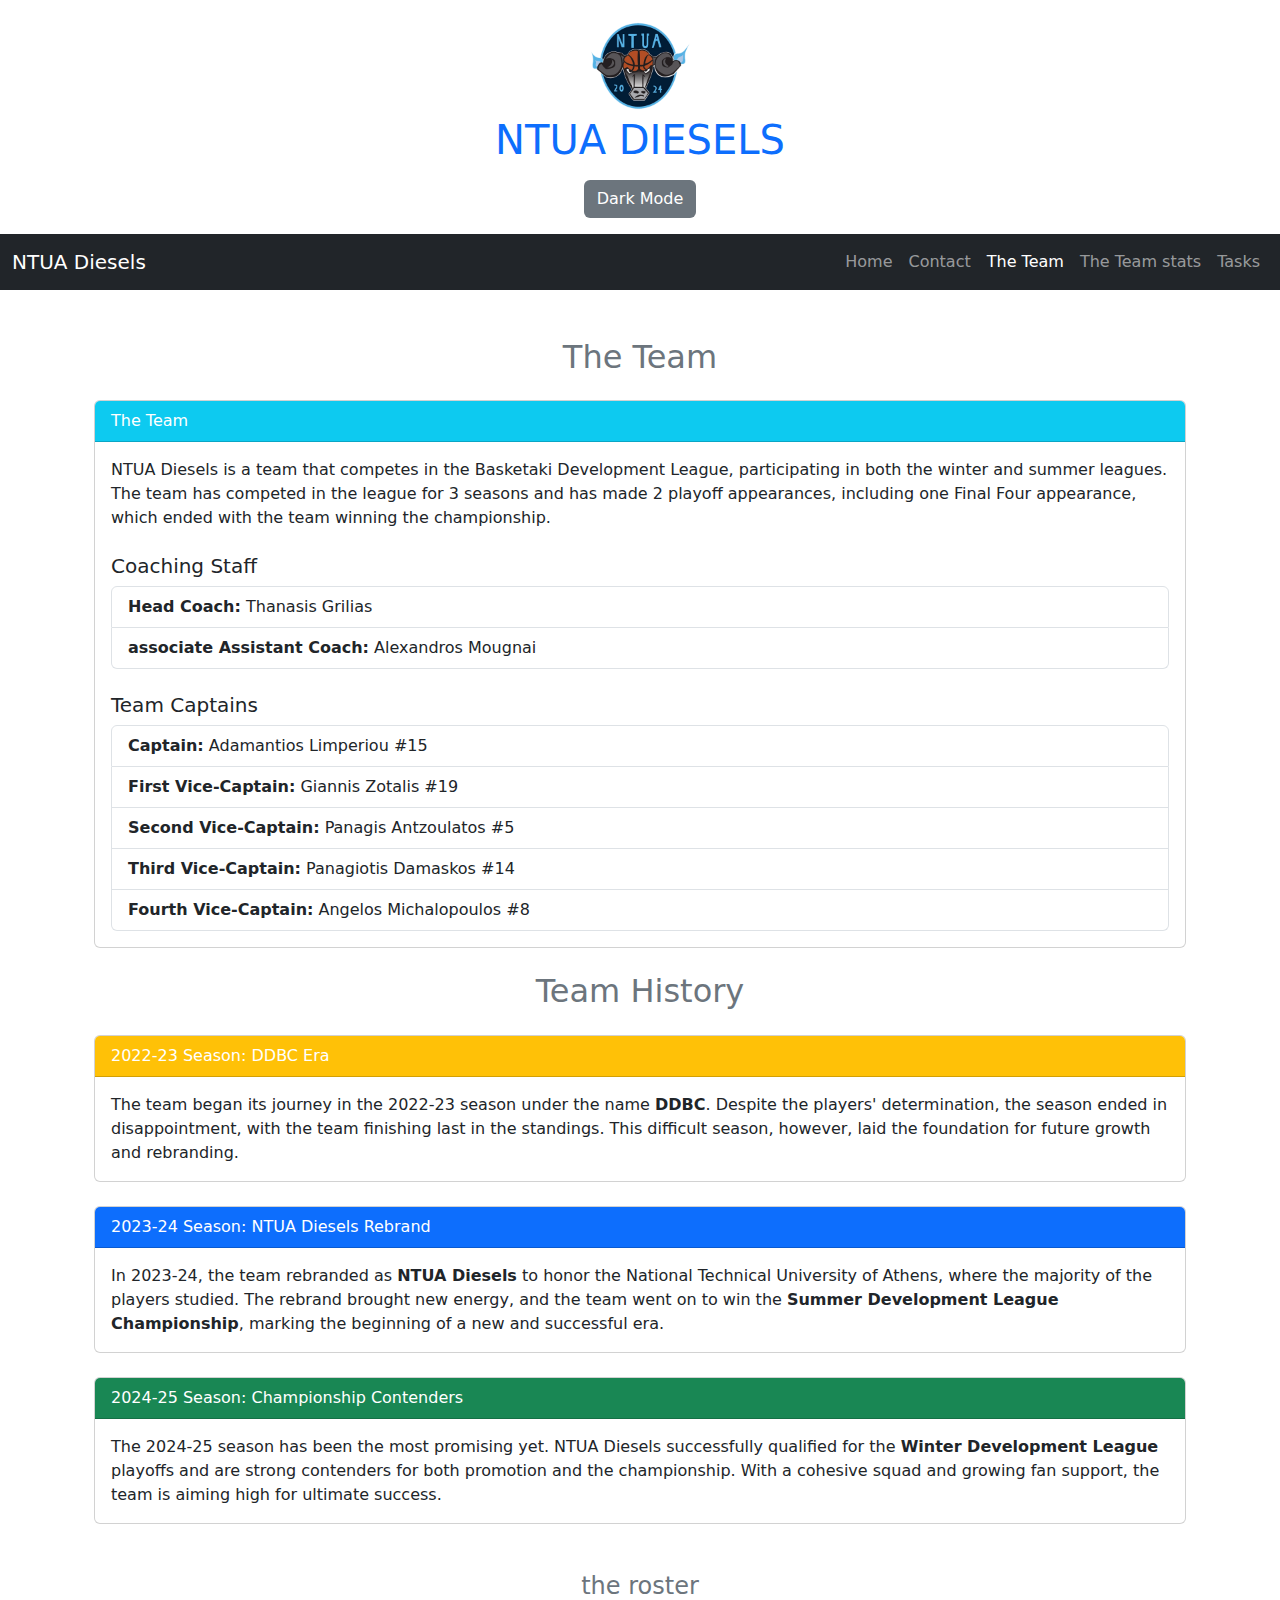
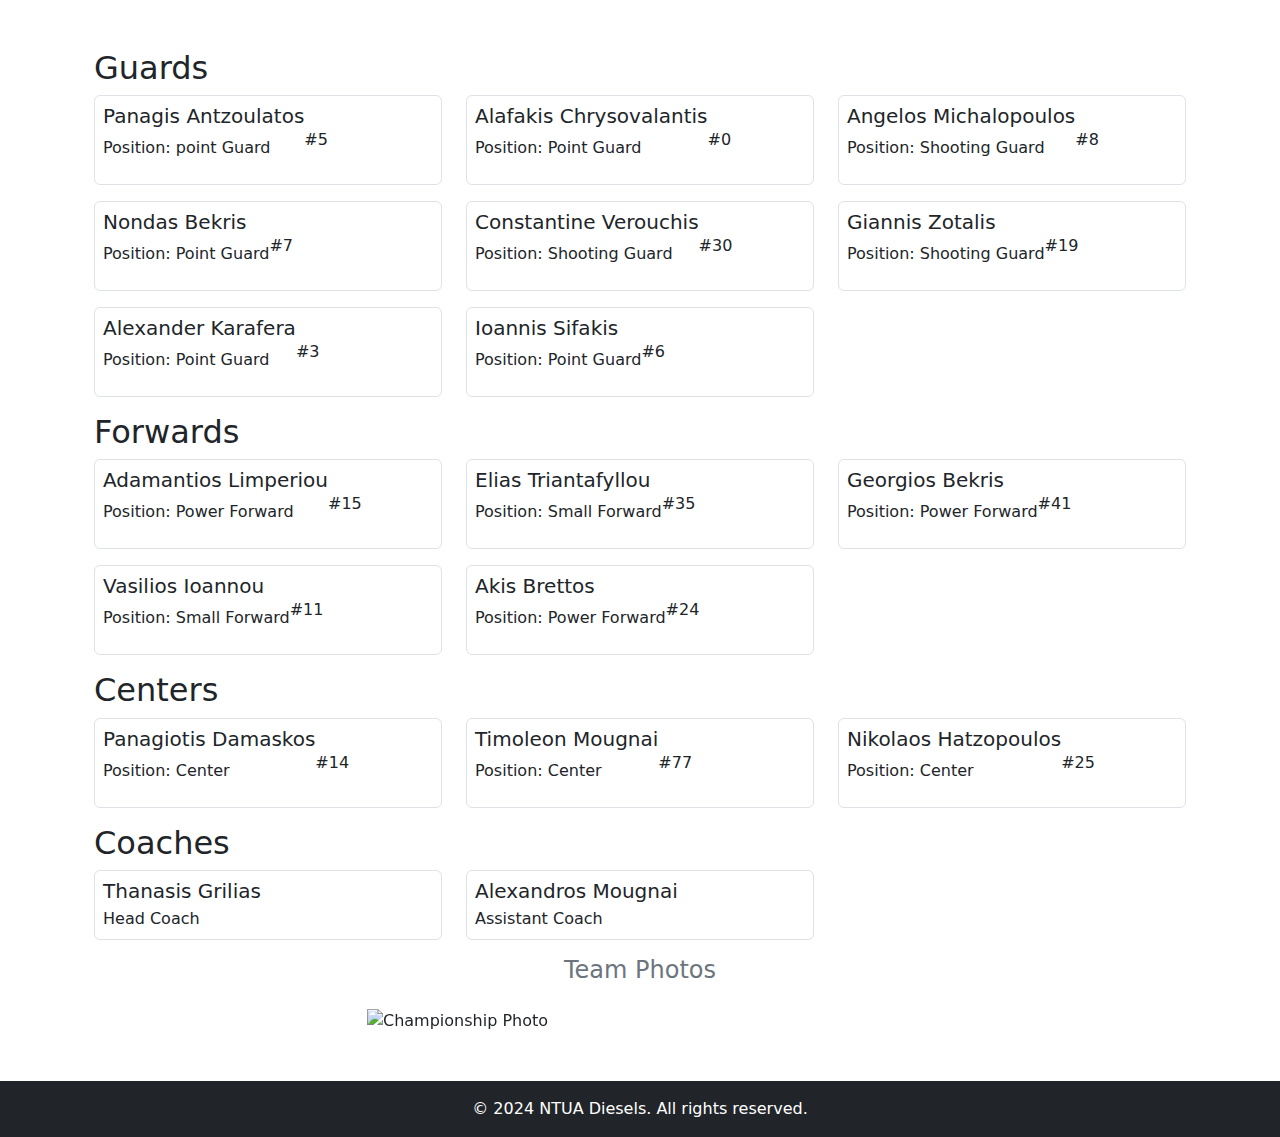
==== about.html @ ca655a05 "modified index and contact pages and made the about pages and create two empty files in stats and ta" ====
<!DOCTYPE html>
<html lang="en">
<head>
    <meta charset="UTF-8">
    <meta name="viewport" content="width=device-width, initial-scale=1.0">
    <title>about - NTUA Diesels</title>
    <link rel="stylesheet" href="https://cdn.jsdelivr.net/npm/bootstrap@5.3.0/dist/css/bootstrap.min.css">
</head>
<body>
    <header class="text-center p-3 text-info">
        <div class="logo">
            <img src="images/ntua-diesels.png" alt="NTUA Diesels Logo" class="img-fluid mx-auto d-block" style="max-width: 100px;">
        </div>
        <h1 class="text-primary">NTUA DIESELS</h1>
        <button id="darkModeToggle" class="btn bg-secondary text-white mt-2">Dark Mode</button>
    </header>

    <nav class="navbar navbar-expand-lg navbar-dark bg-dark">
        <div class="container-fluid">
            <a class="navbar-brand" href="#">NTUA Diesels</a>
            <button class="navbar-toggler" type="button" data-bs-toggle="collapse" data-bs-target="#navbarNav">
                <span class="navbar-toggler-icon"></span>
            </button>
            <div class="collapse navbar-collapse" id="navbarNav">
                <ul class="navbar-nav ms-auto">
                    <li class="nav-item"><a class="nav-link" href="index.html">Home</a></li>
                    <li class="nav-item"><a class="nav-link" href="contact.html">Contact</a></li>
                    <li class="nav-item"><a class="nav-link active" href="about.html">The Team</a></li>
                    <li class="nav-item"><a class="nav-link" href="stats.html">The Team stats</a></li>
                    <li class="nav-item"><a class="nav-link" href="tasks.html">Tasks</a></li>
                </ul>
            </div>
        </div>
    </nav>

    <main class="container my-5">

        <div class="container my-5">
            <h2 class="text-secondary text-center mb-4">The Team</h2>
            <div class="card mb-4">
                <div class="card-header bg-info text-white">
                    The Team
                </div>
                <div class="card-body">
                    <p class="card-text">
                        NTUA Diesels is a team that competes in the Basketaki Development League, participating in both the winter and summer leagues. 
                        The team has competed in the league for 3 seasons and has made 2 playoff appearances, including one Final Four appearance, which ended with the team winning the championship.
                    </p>
            
                    <h5 class="mt-4">Coaching Staff</h5>
                    <ul class="list-group mb-4">
                        <li class="list-group-item"><strong>Head Coach:</strong> Thanasis Grilias</li>
                        <li class="list-group-item"><strong>associate Assistant Coach:</strong> Alexandros Mougnai</li>
                    </ul>
            
                    <h5 class="mt-4">Team Captains</h5>
                    <ul class="list-group">
                        <li class="list-group-item"><strong>Captain:</strong> Adamantios Limperiou #15</li>
                        <li class="list-group-item"><strong>First Vice-Captain:</strong> Giannis Zotalis #19</li>
                        <li class="list-group-item"><strong>Second Vice-Captain:</strong> Panagis Antzoulatos #5</li>
                        <li class="list-group-item"><strong>Third Vice-Captain:</strong> Panagiotis Damaskos #14</li>
                        <li class="list-group-item"><strong>Fourth Vice-Captain:</strong> Angelos Michalopoulos #8</li>
                    </ul>
                </div>
            </div>
            
            <h2 class="text-secondary text-center mb-4">Team History</h2>
    
            <div class="card mb-4">
                <div class="card-header bg-warning text-white">
                    2022-23 Season: DDBC Era
                </div>
                <div class="card-body">
                    <p class="card-text">
                        The team began its journey in the 2022-23 season under the name <strong>DDBC</strong>. 
                        Despite the players' determination, the season ended in disappointment, with the team finishing last in the standings. 
                        This difficult season, however, laid the foundation for future growth and rebranding.
                    </p>
                </div>
            </div>
    
            <div class="card mb-4">
                <div class="card-header bg-primary text-white">
                    2023-24 Season: NTUA Diesels Rebrand
                </div>
                <div class="card-body">
                    <p class="card-text">
                        In 2023-24, the team rebranded as <strong>NTUA Diesels</strong> to honor the National Technical University of Athens, where the majority of the players studied.
                        The rebrand brought new energy, and the team went on to win the <strong>Summer Development League Championship</strong>, marking the beginning of a new and successful era.
                    </p>
                </div>
            </div>
    
            <div class="card mb-4">
                <div class="card-header bg-success text-white">
                    2024-25 Season: Championship Contenders
                </div>
                <div class="card-body">
                    <p class="card-text">
                        The 2024-25 season has been the most promising yet. 
                        NTUA Diesels successfully qualified for the <strong>Winter Development League</strong> playoffs and are strong contenders for both promotion and the championship.
                        With a cohesive squad and growing fan support, the team is aiming high for ultimate success.
                    </p>
                </div>
            </div>
        </div>

        <h4 class="text-secondary text-center mb-4">the roster</h4>
        <div class="container my-5">

            <h2 class="section-title">Guards</h2>
            <div class="row">
                <div class="col-md-4">
                    <div class="team-card d-flex align-items-center border p-2 mb-3 rounded">
                        <div class="player-info">
                            <h5>Panagis Antzoulatos</h5>
                            <p>Position: point Guard</p>
                        </div>
                        <div class="player-number">#5</div>
                    </div>
                </div>
                <div class="col-md-4">
                    <div class="team-card d-flex align-items-center border p-2 mb-3 rounded">
                        <div class="player-info">
                            <h5>Alafakis Chrysovalantis</h5>
                            <p>Position: Point Guard</p>
                        </div>
                        <div class="player-number">#0</div>
                    </div>
                </div>
                <div class="col-md-4">
                    <div  class="team-card d-flex align-items-center border p-2 mb-3 rounded">
                        <div class="player-info">
                            <h5>Angelos Michalopoulos</h5>
                            <p>Position: Shooting Guard</p>
                        </div>
                        <div class="player-number">#8</div>
                    </div>
                </div>
                <div class="col-md-4">
                    <div  class="team-card d-flex align-items-center border p-2 mb-3 rounded">
                        <div class="player-info">
                            <h5>Nondas Bekris</h5>
                            <p>Position: Point Guard</p>
                        </div>
                        <div class="player-number">#7</div>
                    </div>
                </div>
                <div class="col-md-4">
                    <div  class="team-card d-flex align-items-center border p-2 mb-3 rounded">
                        <div class="player-info">
                            <h5>Constantine Verouchis</h5>
                            <p>Position: Shooting Guard</p>
                        </div>
                        <div class="player-number">#30</div>
                    </div>
                </div>
                <div class="col-md-4">
                    <div  class="team-card d-flex align-items-center border p-2 mb-3 rounded">
                        <div class="player-info">
                            <h5>Giannis Zotalis</h5>
                            <p>Position: Shooting Guard</p>
                        </div>
                        <div class="player-number">#19</div>
                    </div>
                </div>
                <div  class="col-md-4">
                    <div class="team-card d-flex align-items-center border p-2 mb-3 rounded">
                        <div class="player-info">
                            <h5>Alexander Karafera</h5>
                            <p>Position: Point Guard</p>
                        </div>
                        <div class="player-number">#3</div>
                    </div>
                </div>
                <div class="col-md-4">
                    <div  class="team-card d-flex align-items-center border p-2 mb-3 rounded">
                        <div class="player-info">
                            <h5>Ioannis Sifakis</h5>
                            <p>Position: Point Guard</p>
                        </div>
                        <div class="player-number">#6</div>
                    </div>
                </div>
            </div>
    
            <h2 class="section-title">Forwards</h2>
            <div class="row">
                <div class="col-md-4">
                    <div  class="team-card d-flex align-items-center border p-2 mb-3 rounded">
                        <div class="player-info">
                            <h5>Adamantios Limperiou</h5>
                            <p>Position: Power Forward</p>
                        </div>
                        <div class="player-number">#15</div>
                    </div>
                </div>
                <div class="col-md-4">
                    <div  class="team-card d-flex align-items-center border p-2 mb-3 rounded">
                        <div class="player-info">
                            <h5>Elias Triantafyllou</h5>
                            <p>Position: Small Forward</p>
                        </div>
                        <div class="player-number">#35</div>
                    </div>
                </div>
                <div class="col-md-4">
                    <div  class="team-card d-flex align-items-center border p-2 mb-3 rounded">
                        <div class="player-info">
                            <h5>Georgios Bekris</h5>
                            <p>Position: Power Forward</p>
                        </div>
                        <div class="player-number">#41</div>
                    </div>
                </div>
                <div class="col-md-4">
                    <div  class="team-card d-flex align-items-center border p-2 mb-3 rounded">
                        <div class="player-info">
                            <h5>Vasilios Ioannou</h5>
                            <p>Position: Small Forward</p>
                        </div>
                        <div class="player-number">#11</div>
                    </div>
                </div>
                <div class="col-md-4">
                    <div  class="team-card d-flex align-items-center border p-2 mb-3 rounded">
                        <div class="player-info">
                            <h5>Akis Brettos </h5>
                            <p>Position: Power Forward</p>
                        </div>
                        <div class="player-number">#24</div>
                    </div>
                </div>
            </div>
    
            <h2 class="section-title">Centers</h2>
            <div class="row">
                <div class="col-md-4">
                    <div class="team-card d-flex align-items-center border p-2 mb-3 rounded">
                        <div class="player-info">
                            <h5>Panagiotis Damaskos</h5>
                            <p>Position: Center</p>
                        </div>
                        <div class="player-number">#14</div>
                    </div>
                </div>
                <div class="col-md-4">
                    <div  class="team-card d-flex align-items-center border p-2 mb-3 rounded">
                        <div class="player-info">
                            <h5>Timoleon Mougnai</h5>
                            <p>Position: Center</p>
                        </div>
                        <div class="player-number">#77</div>
                    </div>
                </div>
                <div class="col-md-4">
                    <div  class="team-card d-flex align-items-center border p-2 mb-3 rounded">
                        <div class="player-info">
                            <h5>Nikolaos Hatzopoulos</h5>
                            <p>Position: Center</p>
                        </div>
                        <div class="player-number">#25</div>
                    </div>
                </div>
            </div>
    
            <h2 class="section-title">Coaches</h2>
            <div class="row">
                <div class="col-md-4">
                    <div class="team-card d-flex align-items-center border p-2 mb-3 rounded">
                        <div class="coach-info">
                            <h5 class="mb-1">Thanasis Grilias</h5>
                            <p class="mb-0">Head Coach</p>
                        </div>
                    </div>
                </div>
        
                <div class="col-md-4">
                    <div class="team-card d-flex align-items-center border p-2 mb-3 rounded">
                        <div class="coach-info">
                            <h5 class="mb-1">Alexandros Mougnai</h5>
                            <p class="mb-0">Assistant Coach</p>
                        </div>
                    </div>
                </div>
    
        </div>

        <h4 class="text-secondary text-center mb-4">Team Photos</h4>
        <div id="teamCarousel" class="carousel slide" data-bs-ride="carousel">
            <div class="carousel-inner">
                <div class="carousel-item active">
                    <img class="d-block w-50 mx-auto" src="images/winners.png" alt="Championship Photo">
                </div>
                <div class="carousel-item">
                    <img class="d-block w-50 mx-auto" src="images/championship celebration.png" alt="Celebration">
                </div>
                <div class="carousel-item">
                    <img class="d-block w-50 mx-auto" src="images/trophy lift.png" alt="Trophy Lift">
                </div>
            </div>
        </div>
    </main>

    <footer class="bg-dark text-white text-center py-3">
        <p class="m-0">&copy; 2024 NTUA Diesels. All rights reserved.</p>
    </footer>

    <script src="https://cdn.jsdelivr.net/npm/bootstrap@5.3.0/dist/js/bootstrap.bundle.min.js"></script>
</body>
</html>
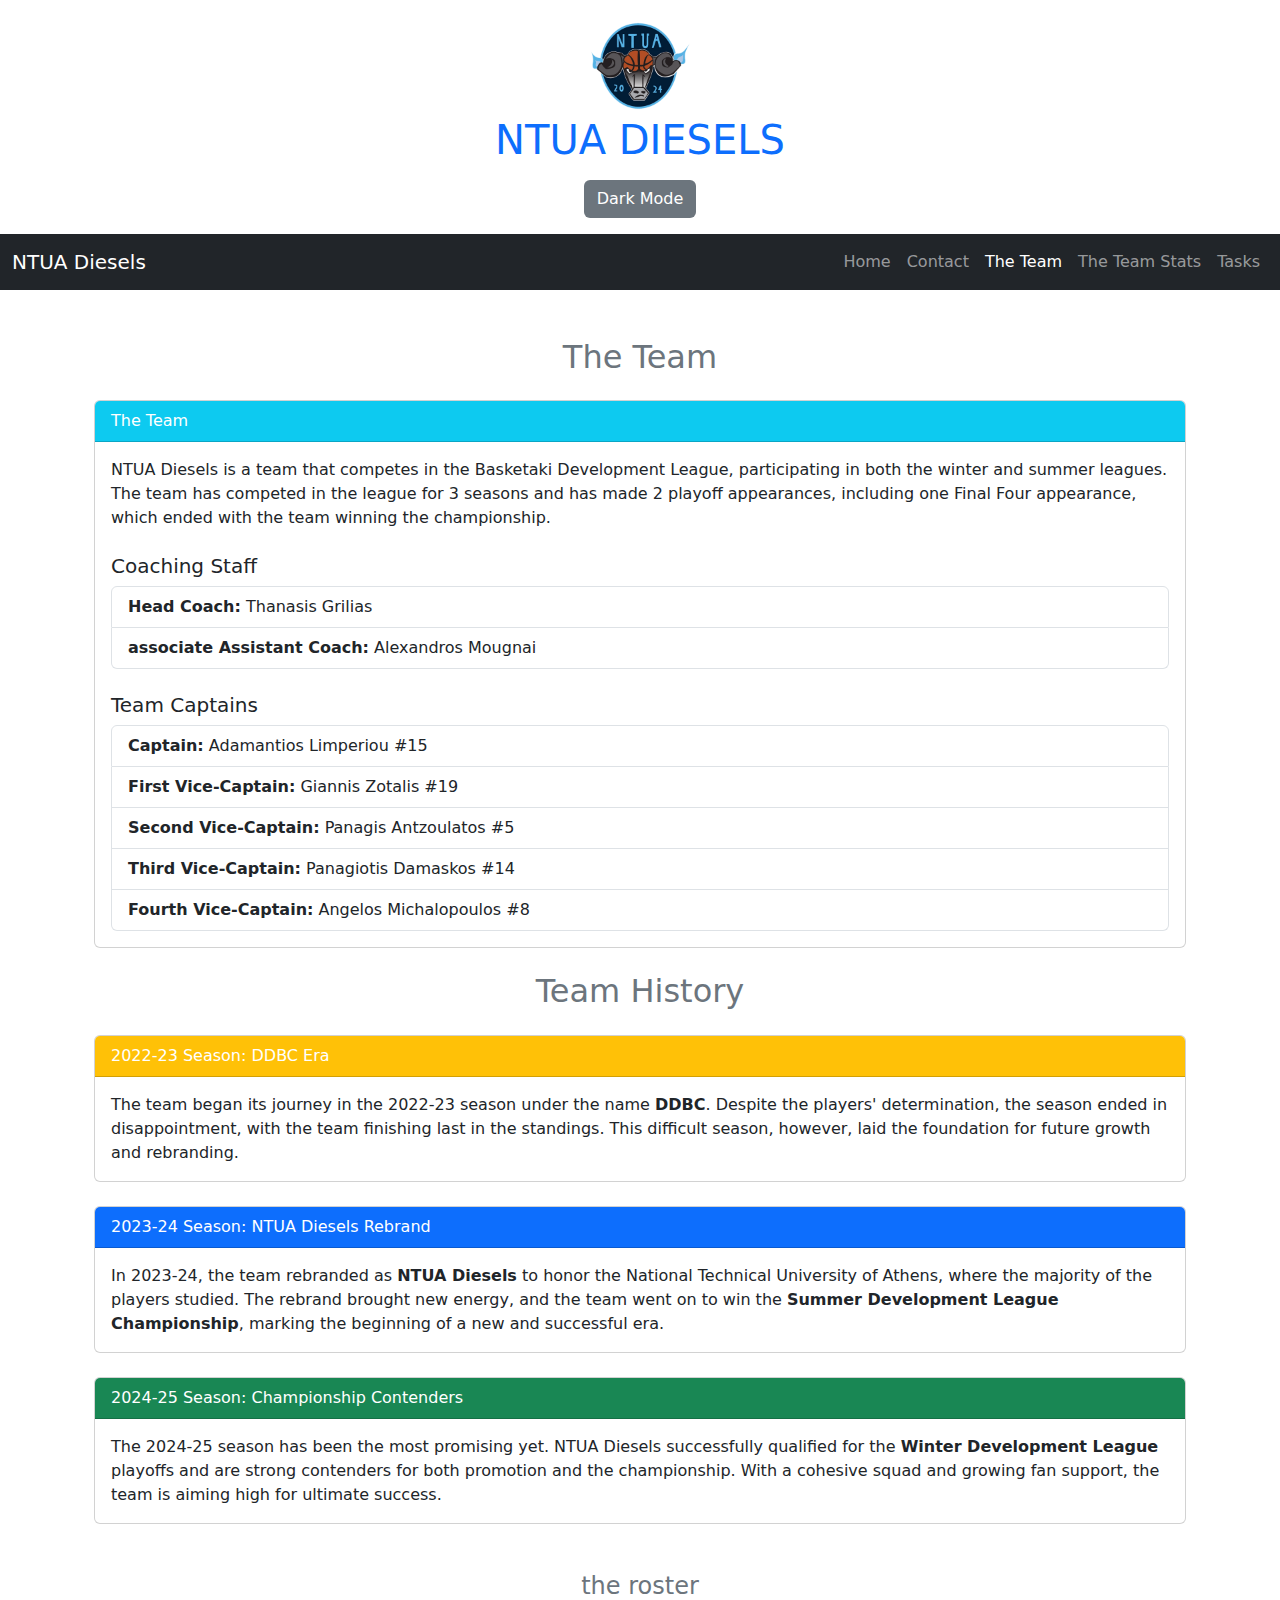
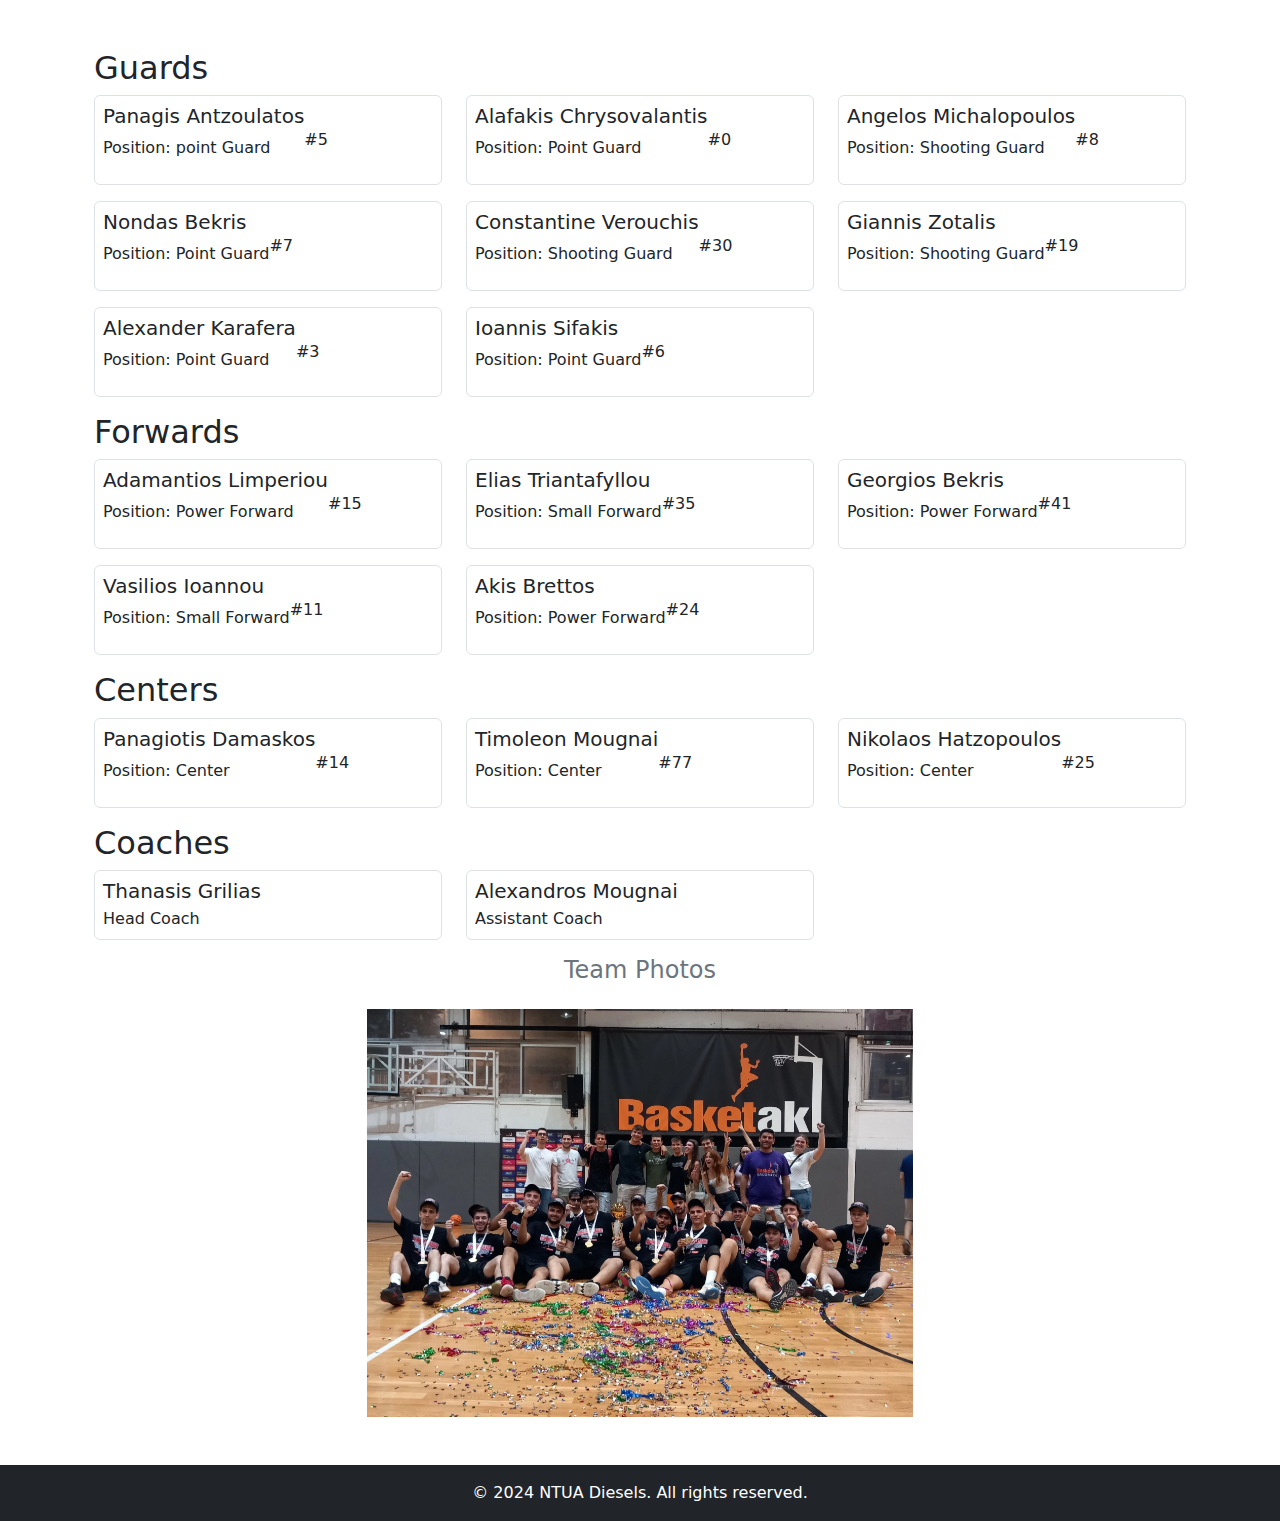
==== commit 9697873a: "final version" ====
--- a/about.html
+++ b/about.html
@@ -4,34 +4,11 @@
     <meta charset="UTF-8">
     <meta name="viewport" content="width=device-width, initial-scale=1.0">
     <title>about - NTUA Diesels</title>
-    <link rel="stylesheet" href="https://cdn.jsdelivr.net/npm/bootstrap@5.3.0/dist/css/bootstrap.min.css">
+    <script src="js/template.js" defer></script>
+    <link rel="stylesheet" href="css/styles.css">
 </head>
-<body>
-    <header class="text-center p-3 text-info">
-        <div class="logo">
-            <img src="images/ntua-diesels.png" alt="NTUA Diesels Logo" class="img-fluid mx-auto d-block" style="max-width: 100px;">
-        </div>
-        <h1 class="text-primary">NTUA DIESELS</h1>
-        <button id="darkModeToggle" class="btn bg-secondary text-white mt-2">Dark Mode</button>
-    </header>
-
-    <nav class="navbar navbar-expand-lg navbar-dark bg-dark">
-        <div class="container-fluid">
-            <a class="navbar-brand" href="#">NTUA Diesels</a>
-            <button class="navbar-toggler" type="button" data-bs-toggle="collapse" data-bs-target="#navbarNav">
-                <span class="navbar-toggler-icon"></span>
-            </button>
-            <div class="collapse navbar-collapse" id="navbarNav">
-                <ul class="navbar-nav ms-auto">
-                    <li class="nav-item"><a class="nav-link" href="index.html">Home</a></li>
-                    <li class="nav-item"><a class="nav-link" href="contact.html">Contact</a></li>
-                    <li class="nav-item"><a class="nav-link active" href="about.html">The Team</a></li>
-                    <li class="nav-item"><a class="nav-link" href="stats.html">The Team stats</a></li>
-                    <li class="nav-item"><a class="nav-link" href="tasks.html">Tasks</a></li>
-                </ul>
-            </div>
-        </div>
-    </nav>
+<body class="loading">
+
 
     <main class="container my-5">
 
@@ -302,10 +279,6 @@
         </div>
     </main>
 
-    <footer class="bg-dark text-white text-center py-3">
-        <p class="m-0">&copy; 2024 NTUA Diesels. All rights reserved.</p>
-    </footer>
-
-    <script src="https://cdn.jsdelivr.net/npm/bootstrap@5.3.0/dist/js/bootstrap.bundle.min.js"></script>
+    
 </body>
 </html>
--- a/css/styles.css
+++ b/css/styles.css
@@ -0,0 +1,35 @@
+/* loading.css */
+body {
+  transition: opacity 0.1s ease;
+  opacity: 1; 
+}
+body.loading {
+  opacity: 0;
+}
+
+/* Default Light Mode */
+body {
+    background-color: white;
+    color: black;
+  }
+  
+  /* Dark Mode Styling */
+  body.dark-mode {
+    background-color: #121212;
+    color: white;
+  }
+  
+  header.dark-mode, footer.dark-mode, nav.dark-mode {
+    background-color: #333 !important;
+    color: white !important;
+  }
+  
+  .navbar.dark-mode .nav-link {
+    color: white !important;
+  }
+  
+  .navbar.dark-mode .nav-link.active {
+    font-weight: bold;
+    text-decoration: underline;
+  }
+  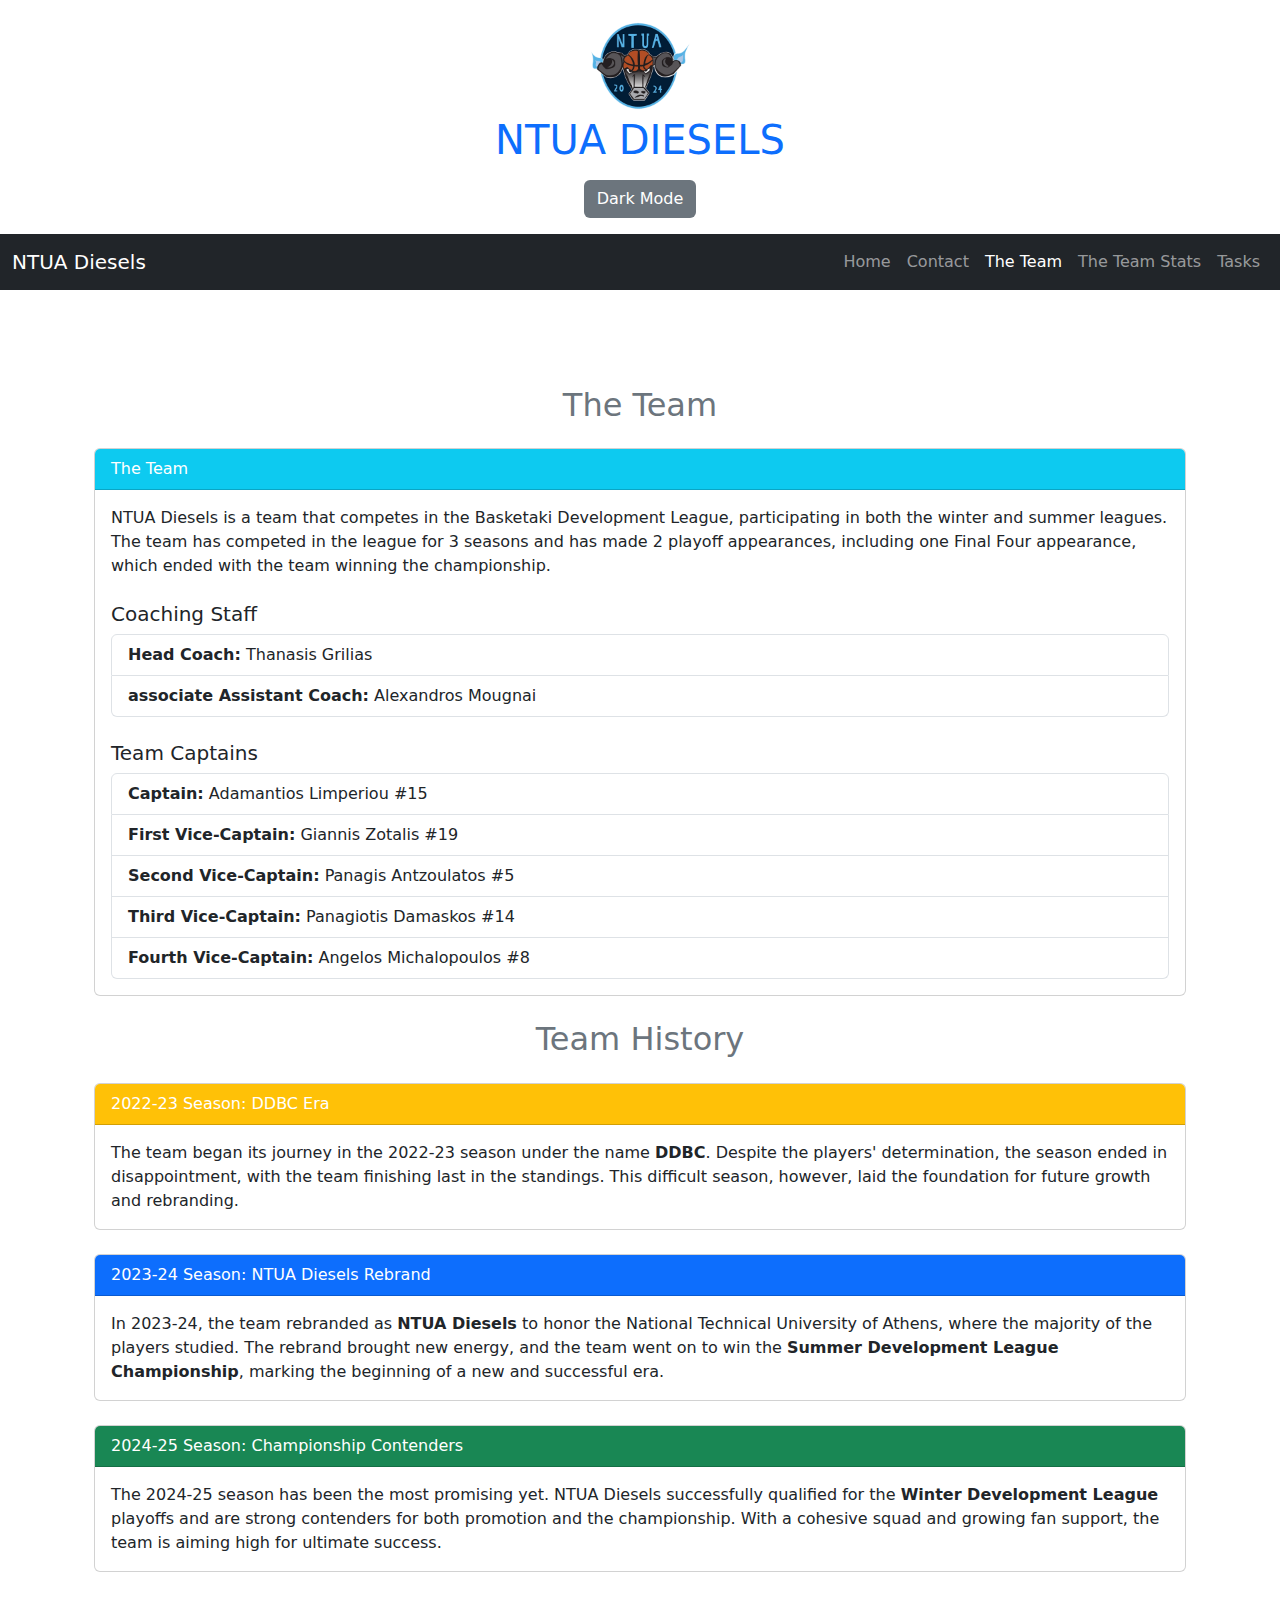
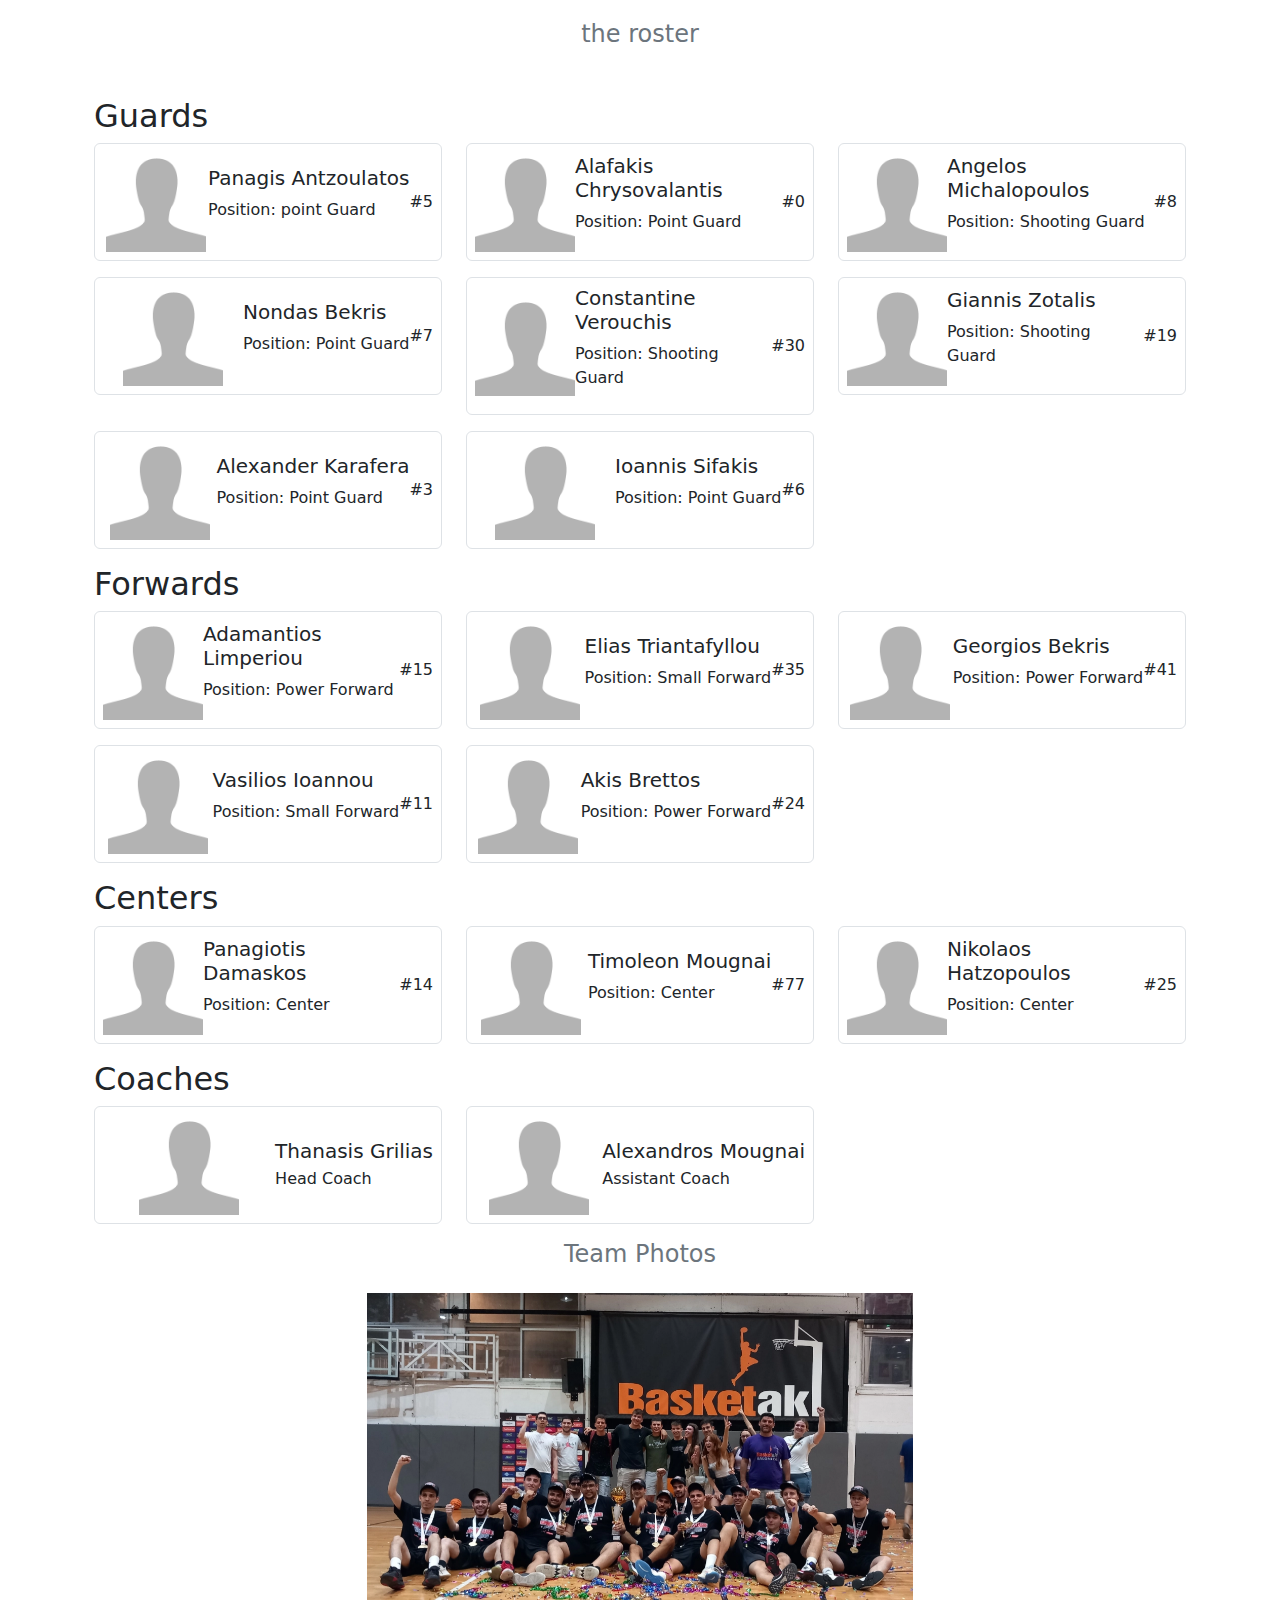
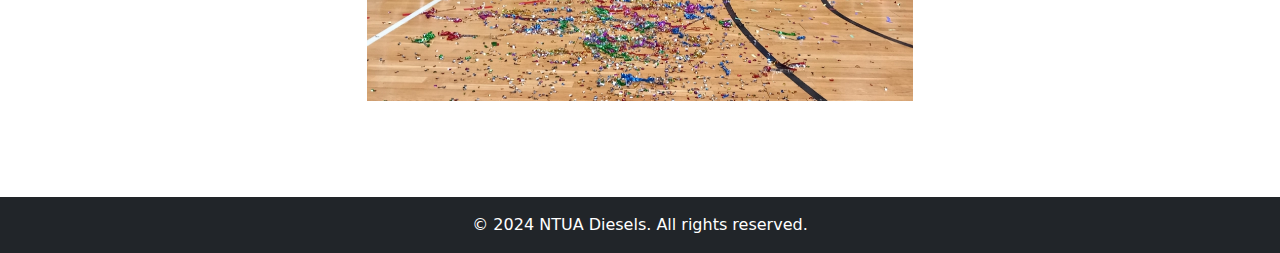
==== commit 6dbe059b: "true final with comments and fixed issues" ====
--- a/about.html
+++ b/about.html
@@ -10,8 +10,7 @@
 <body class="loading">
 
 
-    <main class="container my-5">
-
+    <main class="container my-5" role="main" aria-label="NTUA Diesels about page">
         <div class="container my-5">
             <h2 class="text-secondary text-center mb-4">The Team</h2>
             <div class="card mb-4">
@@ -20,8 +19,10 @@
                 </div>
                 <div class="card-body">
                     <p class="card-text">
-                        NTUA Diesels is a team that competes in the Basketaki Development League, participating in both the winter and summer leagues. 
-                        The team has competed in the league for 3 seasons and has made 2 playoff appearances, including one Final Four appearance, which ended with the team winning the championship.
+                        NTUA Diesels is a team that competes in the Basketaki Development League, 
+                        participating in both the winter and summer leagues. 
+                        The team has competed in the league for 3 seasons and has made 2 playoff appearances, 
+                        including one Final Four appearance, which ended with the team winning the championship.
                     </p>
             
                     <h5 class="mt-4">Coaching Staff</h5>
@@ -89,6 +90,11 @@
             <div class="row">
                 <div class="col-md-4">
                     <div class="team-card d-flex align-items-center border p-2 mb-3 rounded">
+                        <img class="img-fluid mx-auto d-block" style="max-width: 100px;"
+                        src="images/avatar-blank.png" 
+                        class="rounded-circle me-3" 
+                        alt="placeholder"
+                        style="object-fit: cover;">
                         <div class="player-info">
                             <h5>Panagis Antzoulatos</h5>
                             <p>Position: point Guard</p>
@@ -98,6 +104,11 @@
                 </div>
                 <div class="col-md-4">
                     <div class="team-card d-flex align-items-center border p-2 mb-3 rounded">
+                        <img class="img-fluid mx-auto d-block" style="max-width: 100px;"
+                        src="images/avatar-blank.png" 
+                        class="rounded-circle me-3" 
+                        alt="placeholder"
+                        style="object-fit: cover;">
                         <div class="player-info">
                             <h5>Alafakis Chrysovalantis</h5>
                             <p>Position: Point Guard</p>
@@ -107,6 +118,11 @@
                 </div>
                 <div class="col-md-4">
                     <div  class="team-card d-flex align-items-center border p-2 mb-3 rounded">
+                        <img class="img-fluid mx-auto d-block" style="max-width: 100px;"
+                        src="images/avatar-blank.png" 
+                        class="rounded-circle me-3" 
+                        alt="placeholder"
+                        style="object-fit: cover;">
                         <div class="player-info">
                             <h5>Angelos Michalopoulos</h5>
                             <p>Position: Shooting Guard</p>
@@ -116,6 +132,11 @@
                 </div>
                 <div class="col-md-4">
                     <div  class="team-card d-flex align-items-center border p-2 mb-3 rounded">
+                        <img class="img-fluid mx-auto d-block" style="max-width: 100px;"
+                        src="images/avatar-blank.png" 
+                        class="rounded-circle me-3" 
+                        alt="placeholder"
+                        style="object-fit: cover;">
                         <div class="player-info">
                             <h5>Nondas Bekris</h5>
                             <p>Position: Point Guard</p>
@@ -125,6 +146,11 @@
                 </div>
                 <div class="col-md-4">
                     <div  class="team-card d-flex align-items-center border p-2 mb-3 rounded">
+                        <img class="img-fluid mx-auto d-block" style="max-width: 100px;"
+                        src="images/avatar-blank.png" 
+                        class="rounded-circle me-3" 
+                        alt="placeholder"
+                        style="object-fit: cover;">
                         <div class="player-info">
                             <h5>Constantine Verouchis</h5>
                             <p>Position: Shooting Guard</p>
@@ -134,6 +160,11 @@
                 </div>
                 <div class="col-md-4">
                     <div  class="team-card d-flex align-items-center border p-2 mb-3 rounded">
+                        <img class="img-fluid mx-auto d-block" style="max-width: 100px;"
+                        src="images/avatar-blank.png" 
+                        class="rounded-circle me-3" 
+                        alt="placeholder"
+                        style="object-fit: cover;">
                         <div class="player-info">
                             <h5>Giannis Zotalis</h5>
                             <p>Position: Shooting Guard</p>
@@ -143,6 +174,11 @@
                 </div>
                 <div  class="col-md-4">
                     <div class="team-card d-flex align-items-center border p-2 mb-3 rounded">
+                        <img class="img-fluid mx-auto d-block" style="max-width: 100px;"
+                        src="images/avatar-blank.png" 
+                        class="rounded-circle me-3" 
+                        alt="placeholder"
+                        style="object-fit: cover;">
                         <div class="player-info">
                             <h5>Alexander Karafera</h5>
                             <p>Position: Point Guard</p>
@@ -152,6 +188,11 @@
                 </div>
                 <div class="col-md-4">
                     <div  class="team-card d-flex align-items-center border p-2 mb-3 rounded">
+                        <img class="img-fluid mx-auto d-block" style="max-width: 100px;"
+                        src="images/avatar-blank.png" 
+                        class="rounded-circle me-3" 
+                        alt="placeholder"
+                        style="object-fit: cover;">
                         <div class="player-info">
                             <h5>Ioannis Sifakis</h5>
                             <p>Position: Point Guard</p>
@@ -165,6 +206,11 @@
             <div class="row">
                 <div class="col-md-4">
                     <div  class="team-card d-flex align-items-center border p-2 mb-3 rounded">
+                        <img class="img-fluid mx-auto d-block" style="max-width: 100px;"
+                        src="images/avatar-blank.png" 
+                        class="rounded-circle me-3" 
+                        alt="placeholder"
+                        style="object-fit: cover;">
                         <div class="player-info">
                             <h5>Adamantios Limperiou</h5>
                             <p>Position: Power Forward</p>
@@ -174,6 +220,11 @@
                 </div>
                 <div class="col-md-4">
                     <div  class="team-card d-flex align-items-center border p-2 mb-3 rounded">
+                        <img class="img-fluid mx-auto d-block" style="max-width: 100px;"
+                        src="images/avatar-blank.png" 
+                        class="rounded-circle me-3" 
+                        alt="placeholder"
+                        style="object-fit: cover;">
                         <div class="player-info">
                             <h5>Elias Triantafyllou</h5>
                             <p>Position: Small Forward</p>
@@ -183,6 +234,11 @@
                 </div>
                 <div class="col-md-4">
                     <div  class="team-card d-flex align-items-center border p-2 mb-3 rounded">
+                        <img class="img-fluid mx-auto d-block" style="max-width: 100px;"
+                        src="images/avatar-blank.png" 
+                        class="rounded-circle me-3" 
+                        alt="placeholder"
+                        style="object-fit: cover;">
                         <div class="player-info">
                             <h5>Georgios Bekris</h5>
                             <p>Position: Power Forward</p>
@@ -192,6 +248,11 @@
                 </div>
                 <div class="col-md-4">
                     <div  class="team-card d-flex align-items-center border p-2 mb-3 rounded">
+                        <img class="img-fluid mx-auto d-block" style="max-width: 100px;"
+                        src="images/avatar-blank.png" 
+                        class="rounded-circle me-3" 
+                        alt="placeholder"
+                        style="object-fit: cover;">
                         <div class="player-info">
                             <h5>Vasilios Ioannou</h5>
                             <p>Position: Small Forward</p>
@@ -201,6 +262,11 @@
                 </div>
                 <div class="col-md-4">
                     <div  class="team-card d-flex align-items-center border p-2 mb-3 rounded">
+                        <img class="img-fluid mx-auto d-block" style="max-width: 100px;"
+                        src="images/avatar-blank.png" 
+                        class="rounded-circle me-3" 
+                        alt="placeholder"
+                        style="object-fit: cover;">
                         <div class="player-info">
                             <h5>Akis Brettos </h5>
                             <p>Position: Power Forward</p>
@@ -214,6 +280,11 @@
             <div class="row">
                 <div class="col-md-4">
                     <div class="team-card d-flex align-items-center border p-2 mb-3 rounded">
+                        <img class="img-fluid mx-auto d-block" style="max-width: 100px;"
+                        src="images/avatar-blank.png" 
+                        class="rounded-circle me-3" 
+                        alt="placeholder"
+                        style="object-fit: cover;">
                         <div class="player-info">
                             <h5>Panagiotis Damaskos</h5>
                             <p>Position: Center</p>
@@ -223,6 +294,11 @@
                 </div>
                 <div class="col-md-4">
                     <div  class="team-card d-flex align-items-center border p-2 mb-3 rounded">
+                        <img class="img-fluid mx-auto d-block" style="max-width: 100px;"
+                        src="images/avatar-blank.png" 
+                        class="rounded-circle me-3" 
+                        alt="placeholder"
+                        style="object-fit: cover;">
                         <div class="player-info">
                             <h5>Timoleon Mougnai</h5>
                             <p>Position: Center</p>
@@ -232,6 +308,11 @@
                 </div>
                 <div class="col-md-4">
                     <div  class="team-card d-flex align-items-center border p-2 mb-3 rounded">
+                        <img class="img-fluid mx-auto d-block" style="max-width: 100px;"
+                        src="images/avatar-blank.png" 
+                        class="rounded-circle me-3" 
+                        alt="placeholder"
+                        style="object-fit: cover;">
                         <div class="player-info">
                             <h5>Nikolaos Hatzopoulos</h5>
                             <p>Position: Center</p>
@@ -245,6 +326,11 @@
             <div class="row">
                 <div class="col-md-4">
                     <div class="team-card d-flex align-items-center border p-2 mb-3 rounded">
+                        <img class="img-fluid mx-auto d-block" style="max-width: 100px;"
+                        src="images/avatar-blank.png" 
+                        class="rounded-circle me-3" 
+                        alt="placeholder"
+                        style="object-fit: cover;">
                         <div class="coach-info">
                             <h5 class="mb-1">Thanasis Grilias</h5>
                             <p class="mb-0">Head Coach</p>
@@ -254,6 +340,11 @@
         
                 <div class="col-md-4">
                     <div class="team-card d-flex align-items-center border p-2 mb-3 rounded">
+                        <img class="img-fluid mx-auto d-block" style="max-width: 100px;"
+                        src="images/avatar-blank.png" 
+                        class="rounded-circle me-3" 
+                        alt="placeholder"
+                        style="object-fit: cover;">
                         <div class="coach-info">
                             <h5 class="mb-1">Alexandros Mougnai</h5>
                             <p class="mb-0">Assistant Coach</p>
@@ -278,7 +369,6 @@
             </div>
         </div>
     </main>
-
     
 </body>
 </html>
--- a/css/styles.css
+++ b/css/styles.css
@@ -1,19 +1,32 @@
-/* loading.css */
+html,
 body {
-  transition: opacity 0.1s ease;
+  height: 100%;
+  margin: 0;
+  padding: 0;
+}
+
+body {
+  display: flex;
+  flex-direction: column;
+}
+
+main {
+  flex: 1; 
+}
+
+body {
+  transition: opacity 0.05s ease;
   opacity: 1; 
 }
 body.loading {
   opacity: 0;
 }
 
-/* Default Light Mode */
 body {
     background-color: white;
     color: black;
   }
   
-  /* Dark Mode Styling */
   body.dark-mode {
     background-color: #121212;
     color: white;
